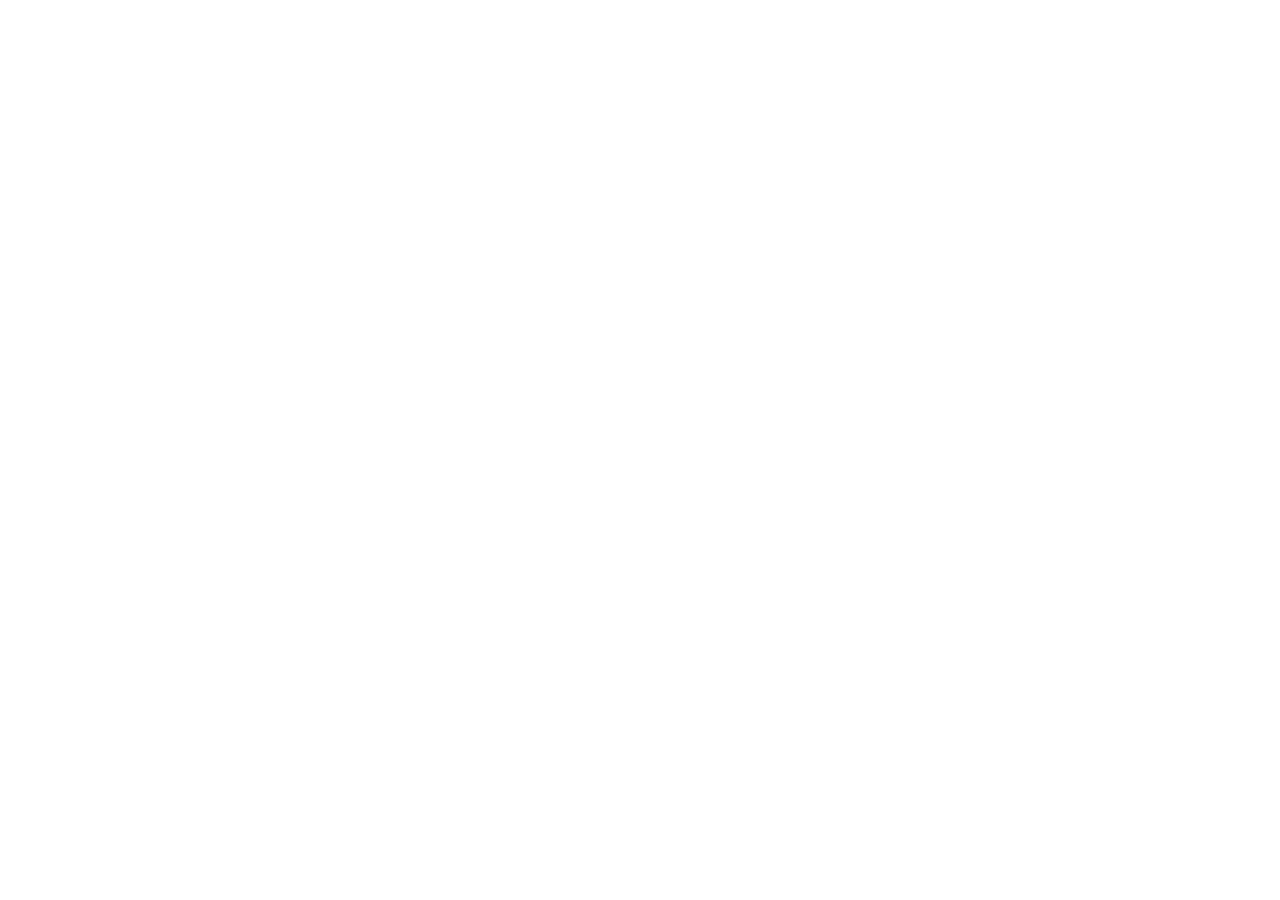
==== index.html @ 12b8e466 "Update index.html" ====
<!doctype html>
<html lang="ru">
<head>
<meta charset="utf-8">
<meta name="viewport" content="width=device-width, initial-scale=1, viewport-fit=cover, user-scalable=no">
<meta name="apple-mobile-web-app-capable" content="yes">
<meta name="mobile-web-app-capable" content="yes">
<meta name="apple-mobile-web-app-status-bar-style" content="default">
<meta name="apple-mobile-web-app-title" content="EnglishUp">
<meta name="theme-color" content="#58cc02">
<link rel="apple-touch-icon" href="icon-180.png">
<link rel="manifest" href="manifest.json">
<title>EnglishUp</title>
<link rel="stylesheet" href="style.css">
</head>
<body>
<div id="app"></div>
<script src="data.js"></script>
<script src="data-advanced.js"></script>
<script src="data-more.js"></script>
<script src="data-pictures.js"></script>
<script src="app.js"></script>
</body>
</html>
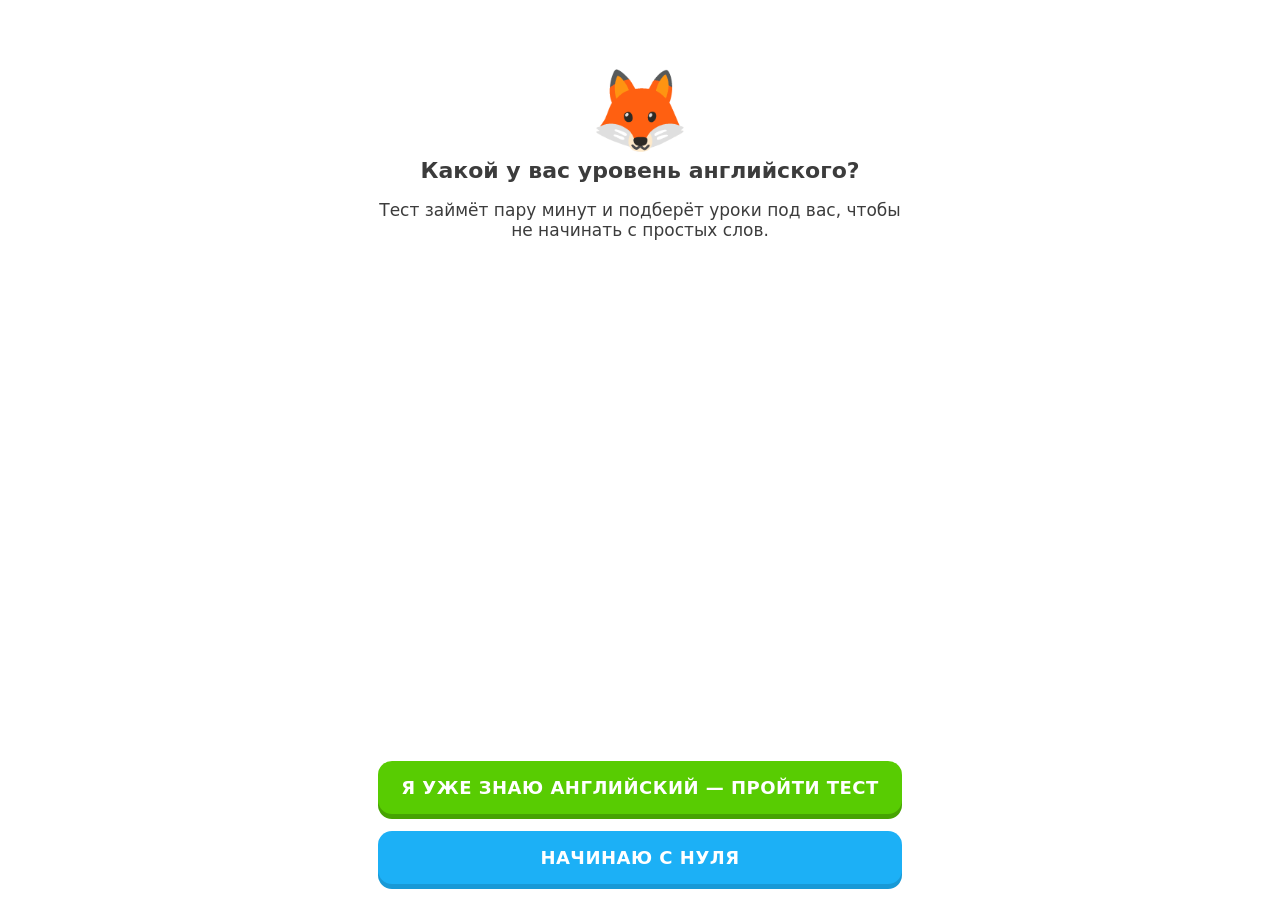
==== commit 5b9d11d1: "Update index.html" ====
--- a/index.html
+++ b/index.html
@@ -19,6 +19,7 @@
 <script src="data-advanced.js"></script>
 <script src="data-more.js"></script>
 <script src="data-pictures.js"></script>
+<script src="data-photos.js"></script>
 <script src="app.js"></script>
 </body>
 </html>
--- a/style.css
+++ b/style.css
@@ -0,0 +1,171 @@
+:root{--green:#58cc02;--green-d:#46a302;--blue:#1cb0f6;--red:#ff4b4b;--gold:#ffc800;--bg:#fff;--fg:#3c3c3c;--line:#e5e5e5;--soft:#f7f7f7}
+@media (prefers-color-scheme:dark){:root:not([data-theme="light"]){--bg:#131f24;--fg:#e8eef0;--line:#37464f;--soft:#1f2c34;color-scheme:dark}}
+:root[data-theme="dark"]{--bg:#131f24;--fg:#e8eef0;--line:#37464f;--soft:#1f2c34;color-scheme:dark}
+*{box-sizing:border-box;-webkit-tap-highlight-color:transparent;-webkit-touch-callout:none}
+html,body{margin:0;background:var(--bg);color:var(--fg)}
+body{font-family:-apple-system,system-ui,"Segoe UI",Roboto,sans-serif;font-size:17px;touch-action:manipulation;-webkit-user-select:none;user-select:none;overflow-x:hidden}
+button{font-family:inherit}
+#app{max-width:560px;margin:0 auto;min-height:100vh;min-height:100dvh;display:flex;flex-direction:column}
+small{font-weight:400;opacity:.7}
+
+/* верх и вкладки */
+.top{display:flex;justify-content:space-between;align-items:center;padding:calc(env(safe-area-inset-top) + 12px) 18px 12px;border-bottom:2px solid var(--line);font-weight:800;position:sticky;top:0;background:var(--bg);z-index:5}
+.top .logo{color:var(--green);font-size:21px}
+.stats span{margin-left:14px}
+.tabs{position:fixed;left:0;right:0;bottom:0;max-width:560px;margin:0 auto;display:flex;background:var(--bg);border-top:2px solid var(--line);padding-bottom:env(safe-area-inset-bottom);z-index:6}
+.tabs button{flex:1;border:0;background:none;color:#999;font-size:12px;font-weight:700;padding:8px 0 6px;display:flex;flex-direction:column;align-items:center;gap:2px}
+.tabs button span{font-size:26px;filter:grayscale(1);opacity:.6;transition:transform .15s}
+.tabs button.on{color:var(--blue)}
+.tabs button.on span{filter:none;opacity:1;transform:scale(1.15)}
+
+/* главный экран */
+.path{padding:6px 18px calc(env(safe-area-inset-bottom) + 100px);display:flex;flex-direction:column;align-items:center}
+.goal{width:100%;display:flex;gap:12px;align-items:center;border:2px solid var(--line);border-radius:16px;padding:12px 14px;margin:14px 0 4px}
+.goal .fox,.fox{font-size:38px;animation:bob 2.4s ease-in-out infinite}
+.fox.big{font-size:72px}
+.gt{font-weight:800;margin-bottom:6px}
+.unit-head{width:100%;color:#fff;border-radius:16px;padding:14px 18px;margin:26px 0 20px;font-weight:800;font-size:20px}
+.unit-head small{display:block;font-size:12px;opacity:.85;letter-spacing:1px;text-transform:uppercase}
+.nodes{display:flex;flex-direction:column;align-items:center;gap:6px;width:100%}
+.nrow{position:relative;display:flex;flex-direction:column;align-items:center}
+.node{width:78px;height:72px;border-radius:50%;border:0;background:var(--c);color:#fff;font-size:30px;box-shadow:0 8px 0 var(--cd);transition:transform .08s}
+.node:active{transform:translateY(6px);box-shadow:0 2px 0 var(--cd)}
+.node.done{background:var(--gold);--cd:#cc9f00}
+.node.locked{background:var(--line);box-shadow:0 8px 0 #b8b8b8;color:#999}
+.node.cur{animation:pulse 1.6s infinite}
+.stars{height:18px;font-size:12px;margin-top:10px}
+.start{position:absolute;top:-30px;background:var(--bg);color:var(--green-d);border:2px solid var(--line);border-radius:12px;padding:3px 10px;font-weight:800;font-size:13px;animation:bob 1.4s ease-in-out infinite}
+.start:after{content:"";position:absolute;bottom:-7px;left:50%;margin-left:-5px;border:5px solid transparent;border-top-color:var(--line);border-bottom:0}
+@keyframes pulse{0%,100%{box-shadow:0 8px 0 var(--cd),0 0 0 0 rgba(88,204,2,.5)}50%{box-shadow:0 8px 0 var(--cd),0 0 0 14px rgba(88,204,2,0)}}
+@keyframes bob{0%,100%{transform:translateY(0)}50%{transform:translateY(-5px)}}
+
+/* урок */
+.lesson{flex:1;display:flex;flex-direction:column;padding:calc(env(safe-area-inset-top) + 14px) 18px calc(env(safe-area-inset-bottom) + 16px)}
+.bar{display:flex;align-items:center;gap:12px;margin-bottom:24px}
+.bar .x{background:none;border:0;font-size:26px;color:#999;padding:4px 8px}
+.progress{flex:1;height:16px;background:var(--line);border-radius:10px;overflow:hidden}
+.progress div{height:100%;background:var(--green);border-radius:10px;transition:width .35s}
+.hearts{color:var(--red);font-weight:800;white-space:nowrap}
+h2{margin:0 0 16px;font-size:22px}
+h2 small{font-size:14px;display:block;margin-top:4px}
+.prompt{font-size:26px;font-weight:800;margin:4px 0 20px;display:flex;align-items:center;gap:12px}
+.prompt.big{font-size:34px;justify-content:center;margin:20px 0 30px}
+.sub{margin:-10px 0 18px;opacity:.7}
+.spk{flex:none;background:var(--blue);border:0;color:#fff;width:54px;height:54px;border-radius:14px;font-size:24px;box-shadow:0 4px 0 #1899d6}
+.spk:active{transform:translateY(3px);box-shadow:0 1px 0 #1899d6}
+.opts{display:grid;gap:12px}
+.opts.pics{grid-template-columns:1fr 1fr}
+.pics .opt{font-size:54px;text-align:center;padding:14px}
+.opt{padding:16px;border:2px solid var(--line);border-bottom-width:4px;border-radius:14px;background:var(--bg);color:var(--fg);font-size:18px;text-align:left;transition:transform .1s}
+.opt:active{transform:scale(.98)}
+.opt.sel{border-color:var(--blue);background:rgba(28,176,246,.12)}
+.opt.ok{border-color:var(--green);background:rgba(88,204,2,.18);animation:pop .35s}
+.opt.bad{border-color:var(--red);background:rgba(255,75,75,.18);animation:shakex .4s}
+.opt.gone{visibility:hidden}
+input.txt{width:100%;padding:14px;font-size:20px;border:2px solid var(--line);border-radius:14px;background:var(--soft);color:var(--fg);-webkit-user-select:text;user-select:text;-webkit-appearance:none}
+.answer{min-height:64px;border-top:2px solid var(--line);border-bottom:2px solid var(--line);padding:8px 0;display:flex;flex-wrap:wrap;gap:8px;margin-bottom:22px;align-content:flex-start}
+.tiles{display:flex;flex-wrap:wrap;gap:8px;justify-content:center}
+.tile{padding:11px 14px;border:2px solid var(--line);border-bottom-width:4px;border-radius:12px;background:var(--bg);color:var(--fg);font-size:18px}
+.tile:active{transform:translateY(2px)}
+.tile.used{visibility:hidden}
+.match{display:grid;grid-template-columns:1fr 1fr;gap:14px}
+.match>div{display:grid;gap:10px;align-content:start}
+.match .opt{padding:14px 10px;text-align:center;font-size:17px}
+.foot{margin-top:auto;padding-top:20px}
+.fb{display:flex;gap:12px;align-items:center;padding:12px 16px;border-radius:14px;margin-bottom:12px;font-weight:800;animation:up .25s}
+.fb .m{font-size:34px}
+.fb.ok{background:rgba(88,204,2,.18);color:var(--green-d)}
+.fb.bad{background:rgba(255,75,75,.18);color:var(--red)}
+.fb div div{font-weight:500;color:var(--fg);margin-top:2px}
+.btn{width:100%;padding:16px;border:0;border-radius:14px;background:var(--green);color:#fff;font-size:18px;font-weight:800;letter-spacing:.5px;box-shadow:0 5px 0 var(--green-d);text-transform:uppercase}
+.btn:active{transform:translateY(3px);box-shadow:0 2px 0 var(--green-d)}
+.btn:disabled{background:var(--line);box-shadow:none;color:#aaa}
+.btn.red{background:var(--red);box-shadow:0 5px 0 #d33}
+.shake{animation:shakex .4s}
+
+/* карточки новых слов */
+.cards{display:grid;grid-template-columns:1fr 1fr;gap:10px}
+.card{border:2px solid var(--line);border-bottom-width:4px;border-radius:16px;background:var(--bg);color:var(--fg);padding:10px 6px;display:flex;flex-direction:column;align-items:center;gap:2px}
+.card b{font-size:38px}
+.card span{font-size:18px;font-weight:800}
+.card small{font-size:14px}
+.card.seen{border-color:var(--green);background:rgba(88,204,2,.1)}
+.card:active{transform:scale(.97)}
+
+/* результат */
+.result{text-align:center;padding-top:50px}
+.result .big{font-size:80px}
+.result .big.sad{font-size:64px}
+.pop{animation:pop .6s}
+.starsbig{font-size:52px;margin:6px 0}
+.starsbig span{display:inline-block;filter:grayscale(1);opacity:.3;transform:scale(.4)}
+.starsbig span.on{animation:starin .5s forwards}
+.result .nums{display:flex;flex-wrap:wrap;justify-content:center;gap:12px;margin:24px 0}
+.result .nums div{border:2px solid var(--gold);border-radius:14px;padding:10px 16px;font-weight:800}
+.confetti{position:fixed;inset:0;pointer-events:none;z-index:50}
+.toast{position:fixed;top:calc(env(safe-area-inset-top) + 14px);left:50%;transform:translateX(-50%);background:#2b2b2b;color:#fff;padding:12px 18px;border-radius:14px;font-weight:800;z-index:60;animation:drop 3.2s forwards;white-space:nowrap}
+
+/* игры */
+.gm{gap:14px;padding-top:18px}
+.gcard{width:100%;display:flex;gap:16px;align-items:center;text-align:left;border:2px solid var(--line);border-bottom:5px solid var(--c);border-radius:18px;background:var(--bg);color:var(--fg);padding:16px}
+.gcard:active{transform:translateY(3px);border-bottom-width:2px}
+.gcard.off{opacity:.5}
+.gcard b{font-size:44px}
+.gcard h3{margin:0 0 4px;font-size:19px}
+.gcard p{margin:0;font-size:14px;opacity:.75}
+.hint{text-align:center;color:#999;font-size:14px;margin:12px 0 0}
+.mgrid{display:grid;grid-template-columns:repeat(3,1fr);gap:10px}
+.mcard{aspect-ratio:1;border:2px solid var(--line);border-bottom-width:4px;border-radius:16px;background:var(--bg);color:var(--fg);font-size:22px;font-weight:800;padding:2px;transition:transform .2s}
+.mcard.up{border-color:var(--blue);background:rgba(28,176,246,.12);animation:flip .3s}
+.mcard.hit{border-color:var(--green);background:rgba(88,204,2,.18)}
+
+/* профиль */
+.pr{align-items:stretch}
+.lvl{text-align:center;padding:14px 0}
+.lvl h2{margin:8px 0 12px}
+.grid3{display:grid;grid-template-columns:repeat(3,1fr);gap:10px;margin:18px 0}
+.grid3 div{border:2px solid var(--line);border-radius:14px;padding:10px 4px;text-align:center;font-size:12px;opacity:.9}
+.grid3 b{display:block;font-size:20px}
+.pr h3{margin:20px 0 10px}
+.badges{display:grid;grid-template-columns:1fr 1fr;gap:10px}
+.badge{border:2px solid var(--gold);border-radius:14px;padding:12px;text-align:center}
+.badge span{font-size:38px;display:block}
+.badge b{display:block;font-size:15px}
+.badge small{font-size:12px}
+.badge.lock{border-color:var(--line);filter:grayscale(1);opacity:.5}
+
+.ask{position:fixed;inset:0;z-index:70;background:rgba(0,0,0,.5);display:flex;align-items:center;justify-content:center;padding:18px}
+.ask>div{background:var(--bg);color:var(--fg);border-radius:18px;padding:18px;width:100%;max-width:380px;text-align:center;font-weight:700}
+
+/* картинки */
+.pic{font-size:110px;line-height:1.15;text-align:center;margin:6px 0 4px;animation:pop .4s}
+.ic{width:1em;height:1em;vertical-align:-.12em}
+
+/* говорение */
+.mic{display:block;margin:18px auto 14px;width:112px;height:112px;border-radius:50%;border:0;background:var(--blue);color:#fff;font-size:48px;box-shadow:0 7px 0 #1899d6}
+.mic:active{transform:translateY(5px);box-shadow:0 2px 0 #1899d6}
+.mic.on{background:var(--red);box-shadow:0 7px 0 #d33;animation:micp 1.1s infinite}
+.micsay{text-align:center;min-height:44px;margin:0;font-weight:600}
+.linkbtn{display:block;margin:0 auto;border:0;background:none;color:#999;font-size:14px;text-decoration:underline;padding:6px}
+.fb.note{background:rgba(28,176,246,.14);color:var(--blue)}
+@keyframes micp{0%,100%{transform:scale(1)}50%{transform:scale(1.07)}}
+
+/* ступени и подсказки */
+.stage{width:100%;display:flex;align-items:center;gap:8px;margin-top:34px;font-weight:800;font-size:15px;opacity:.9}
+.stage b{background:var(--fg);color:var(--bg);border-radius:8px;padding:3px 9px}
+.stage button{margin-left:auto;border:2px solid var(--line);border-radius:10px;background:var(--bg);color:var(--blue);font-weight:800;font-size:13px;padding:6px 10px}
+.review{margin-top:12px}
+.btn.blue{background:var(--blue);box-shadow:0 5px 0 #1899d6}
+.tip{border:2px solid var(--gold);background:rgba(255,200,0,.12);border-radius:14px;padding:12px 14px;margin-bottom:16px;font-size:15px;line-height:1.4;-webkit-user-select:text;user-select:text}
+.tip b{display:block;margin-bottom:4px}
+.score{display:flex;align-items:center;gap:14px;border:2px solid var(--line);border-radius:16px;padding:12px 16px}
+.score b{font-size:38px;color:var(--blue);font-weight:800}
+.mcard.word{font-size:14px;overflow-wrap:anywhere;line-height:1.15}
+.mcard.emo{font-size:36px}
+
+@keyframes pop{0%{transform:scale(.6)}60%{transform:scale(1.12)}100%{transform:scale(1)}}
+@keyframes shakex{0%,100%{transform:translateX(0)}20%,60%{transform:translateX(-8px)}40%,80%{transform:translateX(8px)}}
+@keyframes up{from{transform:translateY(20px);opacity:0}to{transform:none;opacity:1}}
+@keyframes starin{to{filter:none;opacity:1;transform:scale(1)}}
+@keyframes drop{0%{transform:translate(-50%,-80px)}10%,85%{transform:translate(-50%,0)}100%{transform:translate(-50%,-80px)}}
+@keyframes flip{from{transform:rotateY(90deg)}to{transform:rotateY(0)}}
